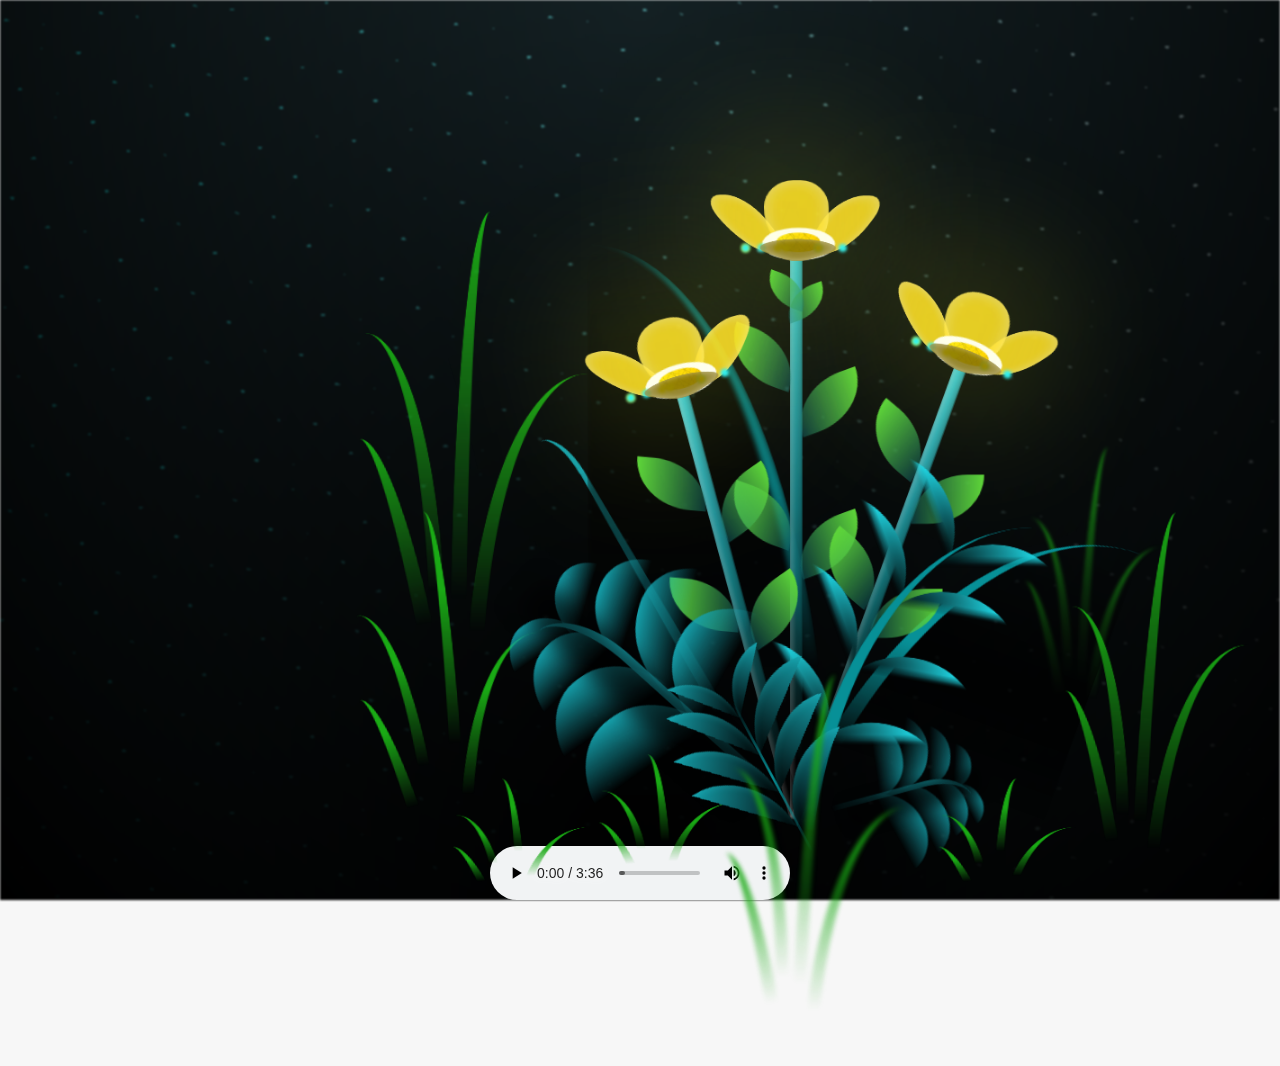
==== flower.html @ 77121f56 "Add files via upload" ====
<!DOCTYPE html>
<html lang="es">
  <head>
    <meta charset="UTF-8" />
    <meta http-equiv="X-UA-Compatible" content="IE=edge" />
    <meta name="viewport" content="width=device-width, initial-scale=1.0" />
    <link rel="stylesheet" href="css/main.css" />
    <link rel="icon" href="img/flowers.png" type="image/x-icon" />
    <title>Flores amarillas</title>
  </head>
  <body class="container">
    <audio controls autoplay>
    <source src="sound/ChristianBasso&HaienQiu-Flowers.mp3" type="audio/mpeg">
    </audio>
    <div id="lyrics">
     
    </div>
    <h1 class="titulo">Estas flores amarillas son un reflejo de la alegría que traes a mi vida. <br> <br>
      Gracias por iluminar mis días con tu presencia mi luanita.</h1>
  
    <div class="night"></div>
    <div class="flowers">
      <div class="flower flower--1">
        <div class="flower__leafs flower__leafs--1">
          <div class="flower__leaf flower__leaf--1"></div>
          <div class="flower__leaf flower__leaf--2"></div>
          <div class="flower__leaf flower__leaf--3"></div>
          <div class="flower__leaf flower__leaf--4"></div>
          <div class="flower__white-circle"></div>

          <div class="flower__light flower__light--1"></div>
          <div class="flower__light flower__light--2"></div>
          <div class="flower__light flower__light--3"></div>
          <div class="flower__light flower__light--4"></div>
          <div class="flower__light flower__light--5"></div>
          <div class="flower__light flower__light--6"></div>
          <div class="flower__light flower__light--7"></div>
          <div class="flower__light flower__light--8"></div>
        </div>
        <div class="flower__line">
          <div class="flower__line__leaf flower__line__leaf--1"></div>
          <div class="flower__line__leaf flower__line__leaf--2"></div>
          <div class="flower__line__leaf flower__line__leaf--3"></div>
          <div class="flower__line__leaf flower__line__leaf--4"></div>
          <div class="flower__line__leaf flower__line__leaf--5"></div>
          <div class="flower__line__leaf flower__line__leaf--6"></div>
        </div>
      </div>

      <div class="flower flower--2">
        <div class="flower__leafs flower__leafs--2">
          <div class="flower__leaf flower__leaf--1"></div>
          <div class="flower__leaf flower__leaf--2"></div>
          <div class="flower__leaf flower__leaf--3"></div>
          <div class="flower__leaf flower__leaf--4"></div>
          <div class="flower__white-circle"></div>

          <div class="flower__light flower__light--1"></div>
          <div class="flower__light flower__light--2"></div>
          <div class="flower__light flower__light--3"></div>
          <div class="flower__light flower__light--4"></div>
          <div class="flower__light flower__light--5"></div>
          <div class="flower__light flower__light--6"></div>
          <div class="flower__light flower__light--7"></div>
          <div class="flower__light flower__light--8"></div>
        </div>
        <div class="flower__line">
          <div class="flower__line__leaf flower__line__leaf--1"></div>
          <div class="flower__line__leaf flower__line__leaf--2"></div>
          <div class="flower__line__leaf flower__line__leaf--3"></div>
          <div class="flower__line__leaf flower__line__leaf--4"></div>
        </div>
      </div>

      <div class="flower flower--3">
        <div class="flower__leafs flower__leafs--3">
          <div class="flower__leaf flower__leaf--1"></div>
          <div class="flower__leaf flower__leaf--2"></div>
          <div class="flower__leaf flower__leaf--3"></div>
          <div class="flower__leaf flower__leaf--4"></div>
          <div class="flower__white-circle"></div>

          <div class="flower__light flower__light--1"></div>
          <div class="flower__light flower__light--2"></div>
          <div class="flower__light flower__light--3"></div>
          <div class="flower__light flower__light--4"></div>
          <div class="flower__light flower__light--5"></div>
          <div class="flower__light flower__light--6"></div>
          <div class="flower__light flower__light--7"></div>
          <div class="flower__light flower__light--8"></div>
        </div>
        <div class="flower__line">
          <div class="flower__line__leaf flower__line__leaf--1"></div>
          <div class="flower__line__leaf flower__line__leaf--2"></div>
          <div class="flower__line__leaf flower__line__leaf--3"></div>
          <div class="flower__line__leaf flower__line__leaf--4"></div>
        </div>
      </div>

      <div class="grow-ans" style="--d: 1.2s">
        <div class="flower__g-long">
          <div class="flower__g-long__top"></div>
          <div class="flower__g-long__bottom"></div>
        </div>
      </div>

      <div class="growing-grass">
        <div class="flower__grass flower__grass--1">
          <div class="flower__grass--top"></div>
          <div class="flower__grass--bottom"></div>
          <div class="flower__grass__leaf flower__grass__leaf--1"></div>
          <div class="flower__grass__leaf flower__grass__leaf--2"></div>
          <div class="flower__grass__leaf flower__grass__leaf--3"></div>
          <div class="flower__grass__leaf flower__grass__leaf--4"></div>
          <div class="flower__grass__leaf flower__grass__leaf--5"></div>
          <div class="flower__grass__leaf flower__grass__leaf--6"></div>
          <div class="flower__grass__leaf flower__grass__leaf--7"></div>
          <div class="flower__grass__leaf flower__grass__leaf--8"></div>
          <div class="flower__grass__overlay"></div>
        </div>
      </div>

      <div class="growing-grass">
        <div class="flower__grass flower__grass--2">
          <div class="flower__grass--top"></div>
          <div class="flower__grass--bottom"></div>
          <div class="flower__grass__leaf flower__grass__leaf--1"></div>
          <div class="flower__grass__leaf flower__grass__leaf--2"></div>
          <div class="flower__grass__leaf flower__grass__leaf--3"></div>
          <div class="flower__grass__leaf flower__grass__leaf--4"></div>
          <div class="flower__grass__leaf flower__grass__leaf--5"></div>
          <div class="flower__grass__leaf flower__grass__leaf--6"></div>
          <div class="flower__grass__leaf flower__grass__leaf--7"></div>
          <div class="flower__grass__leaf flower__grass__leaf--8"></div>
          <div class="flower__grass__overlay"></div>
        </div>
      </div>

      <div class="grow-ans" style="--d: 2.4s">
        <div class="flower__g-right flower__g-right--1">
          <div class="leaf"></div>
        </div>
      </div>

      <div class="grow-ans" style="--d: 2.8s">
        <div class="flower__g-right flower__g-right--2">
          <div class="leaf"></div>
        </div>
      </div>

      <div class="grow-ans" style="--d: 2.8s">
        <div class="flower__g-front">
          <div
            class="flower__g-front__leaf-wrapper flower__g-front__leaf-wrapper--1"
          >
            <div class="flower__g-front__leaf"></div>
          </div>
          <div
            class="flower__g-front__leaf-wrapper flower__g-front__leaf-wrapper--2"
          >
            <div class="flower__g-front__leaf"></div>
          </div>
          <div
            class="flower__g-front__leaf-wrapper flower__g-front__leaf-wrapper--3"
          >
            <div class="flower__g-front__leaf"></div>
          </div>
          <div
            class="flower__g-front__leaf-wrapper flower__g-front__leaf-wrapper--4"
          >
            <div class="flower__g-front__leaf"></div>
          </div>
          <div
            class="flower__g-front__leaf-wrapper flower__g-front__leaf-wrapper--5"
          >
            <div class="flower__g-front__leaf"></div>
          </div>
          <div
            class="flower__g-front__leaf-wrapper flower__g-front__leaf-wrapper--6"
          >
            <div class="flower__g-front__leaf"></div>
          </div>
          <div
            class="flower__g-front__leaf-wrapper flower__g-front__leaf-wrapper--7"
          >
            <div class="flower__g-front__leaf"></div>
          </div>
          <div
            class="flower__g-front__leaf-wrapper flower__g-front__leaf-wrapper--8"
          >
            <div class="flower__g-front__leaf"></div>
          </div>
          <div class="flower__g-front__line"></div>
        </div>
      </div>

      <div class="grow-ans" style="--d: 3.2s">
        <div class="flower__g-fr">
          <div class="leaf"></div>
          <div class="flower__g-fr__leaf flower__g-fr__leaf--1"></div>
          <div class="flower__g-fr__leaf flower__g-fr__leaf--2"></div>
          <div class="flower__g-fr__leaf flower__g-fr__leaf--3"></div>
          <div class="flower__g-fr__leaf flower__g-fr__leaf--4"></div>
          <div class="flower__g-fr__leaf flower__g-fr__leaf--5"></div>
          <div class="flower__g-fr__leaf flower__g-fr__leaf--6"></div>
          <div class="flower__g-fr__leaf flower__g-fr__leaf--7"></div>
          <div class="flower__g-fr__leaf flower__g-fr__leaf--8"></div>
        </div>
      </div>

      <div class="long-g long-g--0">
        <div class="grow-ans" style="--d: 3s">
          <div class="leaf leaf--0"></div>
        </div>
        <div class="grow-ans" style="--d: 2.2s">
          <div class="leaf leaf--1"></div>
        </div>
        <div class="grow-ans" style="--d: 3.4s">
          <div class="leaf leaf--2"></div>
        </div>
        <div class="grow-ans" style="--d: 3.6s">
          <div class="leaf leaf--3"></div>
        </div>
      </div>

      <div class="long-g long-g--1">
        <div class="grow-ans" style="--d: 3.6s">
          <div class="leaf leaf--0"></div>
        </div>
        <div class="grow-ans" style="--d: 3.8s">
          <div class="leaf leaf--1"></div>
        </div>
        <div class="grow-ans" style="--d: 4s">
          <div class="leaf leaf--2"></div>
        </div>
        <div class="grow-ans" style="--d: 4.2s">
          <div class="leaf leaf--3"></div>
        </div>
      </div>

      <div class="long-g long-g--2">
        <div class="grow-ans" style="--d: 4s">
          <div class="leaf leaf--0"></div>
        </div>
        <div class="grow-ans" style="--d: 4.2s">
          <div class="leaf leaf--1"></div>
        </div>
        <div class="grow-ans" style="--d: 4.4s">
          <div class="leaf leaf--2"></div>
        </div>
        <div class="grow-ans" style="--d: 4.6s">
          <div class="leaf leaf--3"></div>
        </div>
      </div>

      <div class="long-g long-g--3">
        <div class="grow-ans" style="--d: 4s">
          <div class="leaf leaf--0"></div>
        </div>
        <div class="grow-ans" style="--d: 4.2s">
          <div class="leaf leaf--1"></div>
        </div>
        <div class="grow-ans" style="--d: 3s">
          <div class="leaf leaf--2"></div>
        </div>
        <div class="grow-ans" style="--d: 3.6s">
          <div class="leaf leaf--3"></div>
        </div>
      </div>

      <div class="long-g long-g--4">
        <div class="grow-ans" style="--d: 4s">
          <div class="leaf leaf--0"></div>
        </div>
        <div class="grow-ans" style="--d: 4.2s">
          <div class="leaf leaf--1"></div>
        </div>
        <div class="grow-ans" style="--d: 3s">
          <div class="leaf leaf--2"></div>
        </div>
        <div class="grow-ans" style="--d: 3.6s">
          <div class="leaf leaf--3"></div>
        </div>
      </div>

      <div class="long-g long-g--5">
        <div class="grow-ans" style="--d: 4s">
          <div class="leaf leaf--0"></div>
        </div>
        <div class="grow-ans" style="--d: 4.2s">
          <div class="leaf leaf--1"></div>
        </div>
        <div class="grow-ans" style="--d: 3s">
          <div class="leaf leaf--2"></div>
        </div>
        <div class="grow-ans" style="--d: 3.6s">
          <div class="leaf leaf--3"></div>
        </div>
      </div>

      <div class="long-g long-g--6">
        <div class="grow-ans" style="--d: 4.2s">
          <div class="leaf leaf--0"></div>
        </div>
        <div class="grow-ans" style="--d: 4.4s">
          <div class="leaf leaf--1"></div>
        </div>
        <div class="grow-ans" style="--d: 4.6s">
          <div class="leaf leaf--2"></div>
        </div>
        <div class="grow-ans" style="--d: 4.8s">
          <div class="leaf leaf--3"></div>
        </div>
      </div>

      <div class="long-g long-g--7">
        <div class="grow-ans" style="--d: 3s">
          <div class="leaf leaf--0"></div>
        </div>
        <div class="grow-ans" style="--d: 3.2s">
          <div class="leaf leaf--1"></div>
        </div>
        <div class="grow-ans" style="--d: 3.5s">
          <div class="leaf leaf--2"></div>
        </div>
        <div class="grow-ans" style="--d: 3.6s">
          <div class="leaf leaf--3"></div>
        </div>
      </div>
    </div>
    <script src="anim.js"></script>
    <script src="main.js"></script>
  </body>
</html>
---- css/main.css ----
*,
*::after,
*::before {
  padding: 0;
  margin: 0;
  box-sizing: border-box;
}

:root {
  --dark-color: #000;
}

body {
  display: flex;
  align-items: flex-end;
  justify-content: center;
  min-height: 100vh;
  background-color: var(--dark-color);
  overflow: hidden;
  perspective: 1000px;
}

#lyrics {
  font-size: 28px;
  font-family: "Franklin Gothic Medium", "Arial Narrow", Arial, sans-serif;
  color: white;
  position: absolute;
  margin-bottom: 20%;
  z-index: 1;
  font-weight: bold;
  letter-spacing: 4px;
}
@media only screen and (max-width: 600px) {
  /* Estilos específicos para dispositivos con un ancho máximo de 600px */
  #lyrics {
      font-size: 14px; /* Reduce el tamaño del texto para dispositivos más pequeños */
      margin-bottom: 530px;
      letter-spacing: 3px;
  }

}
.titulo {
  margin-bottom: 180px;
  font-family: "Arial Narrow", Arial, sans-serif;
  color: yellow;
  position: absolute;
  font-weight: bold;
  letter-spacing: 10px;
  opacity: 0;
  animation: fadeIn 3s ease-in-out forwards;
  text-align: center;
}
@keyframes fadeIn {
  from {
    opacity: 0;
  }
  to {
    opacity: 1;
  }
}

.night {
  z-index: -1;
  position: absolute;
  left: 50%;
  top: 0;
  transform: translateX(-50%);
  width: 100%;
  height: 100%;
  filter: blur(0.1vmin);
  background-image: radial-gradient(
      ellipse at top,
      transparent 0%,
      var(--dark-color)
    ),
    radial-gradient(
      ellipse at bottom,
      var(--dark-color),
      rgba(145, 233, 255, 0.2)
    ),
    repeating-linear-gradient(
      220deg,
      rgb(0, 0, 0) 0px,
      rgb(0, 0, 0) 19px,
      transparent 19px,
      transparent 22px
    ),
    repeating-linear-gradient(
      189deg,
      rgb(0, 0, 0) 0px,
      rgb(0, 0, 0) 19px,
      transparent 19px,
      transparent 22px
    ),
    repeating-linear-gradient(
      148deg,
      rgb(0, 0, 0) 0px,
      rgb(0, 0, 0) 19px,
      transparent 19px,
      transparent 22px
    ),
    linear-gradient(90deg, rgb(0, 255, 250), rgb(240, 240, 240));
}

.flowers {
  position: relative;
  transform: scale(0.9);
  /*margin-bottom: 100px;
  */
}

@media only screen and (max-width: 600px) {
  /* Estilos específicos para dispositivos con un ancho máximo de 600px */
.flowers {
      font-size: 14px;
      margin-bottom: 35%;
      letter-spacing: 3px;
      transform: scale(1.0);
}

}

.flower {
  position: absolute;
  bottom: 10vmin;
  transform-origin: bottom center;
  z-index: 10;
  --fl-speed: 0.8s;
}
.flower--1 {
  -webkit-animation: moving-flower-1 4s linear infinite;
  animation: moving-flower-1 4s linear infinite;
}
.flower--1 .flower__line {
  height: 70vmin;
  -webkit-animation-delay: 0.3s;
  animation-delay: 0.3s;
}
.flower--1 .flower__line__leaf--1 {
  -webkit-animation: blooming-leaf-right var(--fl-speed) 1.6s backwards;
  animation: blooming-leaf-right var(--fl-speed) 1.6s backwards;
}
.flower--1 .flower__line__leaf--2 {
  -webkit-animation: blooming-leaf-right var(--fl-speed) 1.4s backwards;
  animation: blooming-leaf-right var(--fl-speed) 1.4s backwards;
}
.flower--1 .flower__line__leaf--3 {
  -webkit-animation: blooming-leaf-left var(--fl-speed) 1.2s backwards;
  animation: blooming-leaf-left var(--fl-speed) 1.2s backwards;
}
.flower--1 .flower__line__leaf--4 {
  -webkit-animation: blooming-leaf-left var(--fl-speed) 1s backwards;
  animation: blooming-leaf-left var(--fl-speed) 1s backwards;
}
.flower--1 .flower__line__leaf--5 {
  -webkit-animation: blooming-leaf-right var(--fl-speed) 1.8s backwards;
  animation: blooming-leaf-right var(--fl-speed) 1.8s backwards;
}
.flower--1 .flower__line__leaf--6 {
  -webkit-animation: blooming-leaf-left var(--fl-speed) 2s backwards;
  animation: blooming-leaf-left var(--fl-speed) 2s backwards;
}
.flower--2 {
  left: 50%;
  transform: rotate(20deg);
  -webkit-animation: moving-flower-2 4s linear infinite;
  animation: moving-flower-2 4s linear infinite;
}
.flower--2 .flower__line {
  height: 60vmin;
  -webkit-animation-delay: 0.6s;
  animation-delay: 0.6s;
}
.flower--2 .flower__line__leaf--1 {
  -webkit-animation: blooming-leaf-right var(--fl-speed) 1.9s backwards;
  animation: blooming-leaf-right var(--fl-speed) 1.9s backwards;
}
.flower--2 .flower__line__leaf--2 {
  -webkit-animation: blooming-leaf-right var(--fl-speed) 1.7s backwards;
  animation: blooming-leaf-right var(--fl-speed) 1.7s backwards;
}
.flower--2 .flower__line__leaf--3 {
  -webkit-animation: blooming-leaf-left var(--fl-speed) 1.5s backwards;
  animation: blooming-leaf-left var(--fl-speed) 1.5s backwards;
}
.flower--2 .flower__line__leaf--4 {
  -webkit-animation: blooming-leaf-left var(--fl-speed) 1.3s backwards;
  animation: blooming-leaf-left var(--fl-speed) 1.3s backwards;
}
.flower--3 {
  left: 50%;
  transform: rotate(-15deg);
  -webkit-animation: moving-flower-3 4s linear infinite;
  animation: moving-flower-3 4s linear infinite;
}
.flower--3 .flower__line {
  -webkit-animation-delay: 0.9s;
  animation-delay: 0.9s;
}
.flower--3 .flower__line__leaf--1 {
  -webkit-animation: blooming-leaf-right var(--fl-speed) 2.5s backwards;
  animation: blooming-leaf-right var(--fl-speed) 2.5s backwards;
}
.flower--3 .flower__line__leaf--2 {
  -webkit-animation: blooming-leaf-right var(--fl-speed) 2.3s backwards;
  animation: blooming-leaf-right var(--fl-speed) 2.3s backwards;
}
.flower--3 .flower__line__leaf--3 {
  -webkit-animation: blooming-leaf-left var(--fl-speed) 2.1s backwards;
  animation: blooming-leaf-left var(--fl-speed) 2.1s backwards;
}
.flower--3 .flower__line__leaf--4 {
  -webkit-animation: blooming-leaf-left var(--fl-speed) 1.9s backwards;
  animation: blooming-leaf-left var(--fl-speed) 1.9s backwards;
}
.flower__leafs {
  position: relative;
  -webkit-animation: blooming-flower 2s backwards;
  animation: blooming-flower 2s backwards;
}
.flower__leafs--1 {
  -webkit-animation-delay: 1.1s;
  animation-delay: 1.1s;
}
.flower__leafs--2 {
  -webkit-animation-delay: 1.4s;
  animation-delay: 1.4s;
}
.flower__leafs--3 {
  -webkit-animation-delay: 1.7s;
  animation-delay: 1.7s;
}
.flower__leafs::after {
  content: "";
  position: absolute;
  left: 0;
  top: 0;
  transform: translate(-50%, -100%);
  width: 8vmin;
  height: 8vmin;
  background-color: #f9fd25;
  /* background-color: #fd2525; */
  filter: blur(10vmin);
}
.flower__leaf {
  position: absolute;
  bottom: 0;
  left: 50%;
  width: 8vmin;
  height: 11vmin;
  border-radius: 51% 49% 47% 53%/44% 45% 55% 69%;
  background-color: #253bfd;
  background-color: #fddd25;
  transform-origin: bottom center;
  opacity: 0.9;
  box-shadow: inset 0 0 2vmin rgba(255, 255, 255, 0.5);
}
.flower__leaf--1 {
  transform: translate(-10%, 1%) rotateY(40deg) rotateX(-50deg);
}
.flower__leaf--2 {
  transform: translate(-50%, -4%) rotateX(40deg);
}
.flower__leaf--3 {
  transform: translate(-90%, 0%) rotateY(45deg) rotateX(50deg);
}
.flower__leaf--4 {
  width: 8vmin;
  height: 8vmin;
  transform-origin: bottom left;
  border-radius: 4vmin 10vmin 4vmin 4vmin;
  transform: translate(0%, 18%) rotateX(70deg) rotate(-43deg);
  background-color: #7c6901;
  z-index: 1;
  opacity: 0.8;
}
.flower__white-circle {
  position: absolute;
  left: -3.5vmin;
  top: -3vmin;
  width: 9vmin;
  height: 4vmin;
  border-radius: 50%;
  background-color: #fff;
}
.flower__white-circle::after {
  content: "";
  position: absolute;
  left: 50%;
  top: 45%;
  transform: translate(-50%, -50%);
  width: 60%;
  height: 60%;
  border-radius: inherit;
  background-image: repeating-linear-gradient(
      135deg,
      rgba(0, 0, 0, 0.03) 0px,
      rgba(0, 0, 0, 0.03) 1px,
      transparent 1px,
      transparent 12px
    ),
    repeating-linear-gradient(
      45deg,
      rgba(0, 0, 0, 0.03) 0px,
      rgba(0, 0, 0, 0.03) 1px,
      transparent 1px,
      transparent 12px
    ),
    repeating-linear-gradient(
      67.5deg,
      rgba(0, 0, 0, 0.03) 0px,
      rgba(0, 0, 0, 0.03) 1px,
      transparent 1px,
      transparent 12px
    ),
    repeating-linear-gradient(
      135deg,
      rgba(0, 0, 0, 0.03) 0px,
      rgba(0, 0, 0, 0.03) 1px,
      transparent 1px,
      transparent 12px
    ),
    repeating-linear-gradient(
      45deg,
      rgba(0, 0, 0, 0.03) 0px,
      rgba(0, 0, 0, 0.03) 1px,
      transparent 1px,
      transparent 12px
    ),
    repeating-linear-gradient(
      112.5deg,
      rgba(0, 0, 0, 0.03) 0px,
      rgba(0, 0, 0, 0.03) 1px,
      transparent 1px,
      transparent 12px
    ),
    repeating-linear-gradient(
      112.5deg,
      rgba(0, 0, 0, 0.03) 0px,
      rgba(0, 0, 0, 0.03) 1px,
      transparent 1px,
      transparent 12px
    ),
    repeating-linear-gradient(
      45deg,
      rgba(0, 0, 0, 0.03) 0px,
      rgba(0, 0, 0, 0.03) 1px,
      transparent 1px,
      transparent 12px
    ),
    repeating-linear-gradient(
      22.5deg,
      rgba(0, 0, 0, 0.03) 0px,
      rgba(0, 0, 0, 0.03) 1px,
      transparent 1px,
      transparent 12px
    ),
    repeating-linear-gradient(
      45deg,
      rgba(0, 0, 0, 0.03) 0px,
      rgba(0, 0, 0, 0.03) 1px,
      transparent 1px,
      transparent 12px
    ),
    repeating-linear-gradient(
      22.5deg,
      rgba(0, 0, 0, 0.03) 0px,
      rgba(0, 0, 0, 0.03) 1px,
      transparent 1px,
      transparent 12px
    ),
    repeating-linear-gradient(
      135deg,
      rgba(0, 0, 0, 0.03) 0px,
      rgba(0, 0, 0, 0.03) 1px,
      transparent 1px,
      transparent 12px
    ),
    repeating-linear-gradient(
      157.5deg,
      rgba(0, 0, 0, 0.03) 0px,
      rgba(0, 0, 0, 0.03) 1px,
      transparent 1px,
      transparent 12px
    ),
    repeating-linear-gradient(
      67.5deg,
      rgba(0, 0, 0, 0.03) 0px,
      rgba(0, 0, 0, 0.03) 1px,
      transparent 1px,
      transparent 12px
    ),
    repeating-linear-gradient(
      67.5deg,
      rgba(0, 0, 0, 0.03) 0px,
      rgba(0, 0, 0, 0.03) 1px,
      transparent 1px,
      transparent 12px
    ),
    linear-gradient(90deg, rgb(255, 235, 18), rgb(255, 206, 0));
}
.flower__line {
  height: 55vmin;
  width: 1.5vmin;
  background-image: linear-gradient(
      to left,
      rgba(0, 0, 0, 0.2),
      transparent,
      rgba(255, 255, 255, 0.2)
    ),
    linear-gradient(to top, transparent 10%, #14757a, #39c6d6);
  box-shadow: inset 0 0 2px rgba(0, 0, 0, 0.5);
  -webkit-animation: grow-flower-tree 4s backwards;
  animation: grow-flower-tree 4s backwards;
}
.flower__line__leaf {
  --w: 7vmin;
  --h: calc(var(--w) + 2vmin);
  position: absolute;
  top: 20%;
  left: 90%;
  width: var(--w);
  height: var(--h);
  border-top-right-radius: var(--h);
  border-bottom-left-radius: var(--h);
  background-image: linear-gradient(to top, rgba(20, 117, 122, 0.4), #5ed639);
}
.flower__line__leaf--1 {
  transform: rotate(70deg) rotateY(30deg);
}
.flower__line__leaf--2 {
  top: 45%;
  transform: rotate(70deg) rotateY(30deg);
}
.flower__line__leaf--3,
.flower__line__leaf--4,
.flower__line__leaf--6 {
  border-top-right-radius: 0;
  border-bottom-left-radius: 0;
  border-top-left-radius: var(--h);
  border-bottom-right-radius: var(--h);
  left: -460%;
  top: 12%;
  transform: rotate(-70deg) rotateY(30deg);
}
.flower__line__leaf--4 {
  top: 40%;
}
.flower__line__leaf--5 {
  top: 0;
  transform-origin: left;
  transform: rotate(70deg) rotateY(30deg) scale(0.6);
}
.flower__line__leaf--6 {
  top: -2%;
  left: -450%;
  transform-origin: right;
  transform: rotate(-70deg) rotateY(30deg) scale(0.6);
}
.flower__light {
  position: absolute;
  bottom: 0vmin;
  width: 1vmin;
  height: 1vmin;
  background-color: rgb(255, 251, 0);
  border-radius: 50%;
  filter: blur(0.2vmin);
  -webkit-animation: light-ans 4s linear infinite backwards;
  animation: light-ans 4s linear infinite backwards;
}
.flower__light:nth-child(odd) {
  background-color: #23f0ff;
}
.flower__light--1 {
  left: -2vmin;
  -webkit-animation-delay: 1s;
  animation-delay: 1s;
}
.flower__light--2 {
  left: 3vmin;
  -webkit-animation-delay: 0.5s;
  animation-delay: 0.5s;
}
.flower__light--3 {
  left: -6vmin;
  -webkit-animation-delay: 0.3s;
  animation-delay: 0.3s;
}
.flower__light--4 {
  left: 6vmin;
  -webkit-animation-delay: 0.9s;
  animation-delay: 0.9s;
}
.flower__light--5 {
  left: -1vmin;
  -webkit-animation-delay: 1.5s;
  animation-delay: 1.5s;
}
.flower__light--6 {
  left: -4vmin;
  -webkit-animation-delay: 3s;
  animation-delay: 3s;
}
.flower__light--7 {
  left: 3vmin;
  -webkit-animation-delay: 2s;
  animation-delay: 2s;
}
.flower__light--8 {
  left: -6vmin;
  -webkit-animation-delay: 3.5s;
  animation-delay: 3.5s;
}
.flower__grass {
  --c: #159faa;
  --line-w: 1.5vmin;
  position: absolute;
  bottom: 12vmin;
  left: -7vmin;
  display: flex;
  flex-direction: column;
  align-items: flex-end;
  z-index: 20;
  transform-origin: bottom center;
  transform: rotate(-48deg) rotateY(40deg);
}
.flower__grass--1 {
  -webkit-animation: moving-grass 2s linear infinite;
  animation: moving-grass 2s linear infinite;
}
.flower__grass--2 {
  left: 2vmin;
  bottom: 10vmin;
  transform: scale(0.5) rotate(75deg) rotateX(10deg) rotateY(-200deg);
  opacity: 0.8;
  z-index: 0;
  -webkit-animation: moving-grass--2 1.5s linear infinite;
  animation: moving-grass--2 1.5s linear infinite;
}
.flower__grass--top {
  width: 7vmin;
  height: 10vmin;
  border-top-right-radius: 100%;
  border-right: var(--line-w) solid var(--c);
  transform-origin: bottom center;
  transform: rotate(-2deg);
}
.flower__grass--bottom {
  margin-top: -2px;
  width: var(--line-w);
  height: 25vmin;
  background-image: linear-gradient(to top, transparent, var(--c));
}
.flower__grass__leaf {
  --size: 10vmin;
  position: absolute;
  width: calc(var(--size) * 2.1);
  height: var(--size);
  border-top-left-radius: var(--size);
  border-top-right-radius: var(--size);
  background-image: linear-gradient(
    to top,
    transparent,
    transparent 30%,
    var(--c)
  );
  z-index: 100;
}
.flower__grass__leaf--1 {
  top: -6%;
  left: 30%;
  --size: 6vmin;
  transform: rotate(-20deg);
  -webkit-animation: growing-grass-ans--1 2s 2.6s backwards;
  animation: growing-grass-ans--1 2s 2.6s backwards;
}
@-webkit-keyframes growing-grass-ans--1 {
  0% {
    transform-origin: bottom left;
    transform: rotate(-20deg) scale(0);
  }
}
@keyframes growing-grass-ans--1 {
  0% {
    transform-origin: bottom left;
    transform: rotate(-20deg) scale(0);
  }
}
.flower__grass__leaf--2 {
  top: -5%;
  left: -110%;
  --size: 6vmin;
  transform: rotate(10deg);
  -webkit-animation: growing-grass-ans--2 2s 2.4s linear backwards;
  animation: growing-grass-ans--2 2s 2.4s linear backwards;
}
@-webkit-keyframes growing-grass-ans--2 {
  0% {
    transform-origin: bottom right;
    transform: rotate(10deg) scale(0);
  }
}
@keyframes growing-grass-ans--2 {
  0% {
    transform-origin: bottom right;
    transform: rotate(10deg) scale(0);
  }
}
.flower__grass__leaf--3 {
  top: 5%;
  left: 60%;
  --size: 8vmin;
  transform: rotate(-18deg) rotateX(-20deg);
  -webkit-animation: growing-grass-ans--3 2s 2.2s linear backwards;
  animation: growing-grass-ans--3 2s 2.2s linear backwards;
}
@-webkit-keyframes growing-grass-ans--3 {
  0% {
    transform-origin: bottom left;
    transform: rotate(-18deg) rotateX(-20deg) scale(0);
  }
}
@keyframes growing-grass-ans--3 {
  0% {
    transform-origin: bottom left;
    transform: rotate(-18deg) rotateX(-20deg) scale(0);
  }
}
.flower__grass__leaf--4 {
  top: 6%;
  left: -135%;
  --size: 8vmin;
  transform: rotate(2deg);
  -webkit-animation: growing-grass-ans--4 2s 2s linear backwards;
  animation: growing-grass-ans--4 2s 2s linear backwards;
}
@-webkit-keyframes growing-grass-ans--4 {
  0% {
    transform-origin: bottom right;
    transform: rotate(2deg) scale(0);
  }
}
@keyframes growing-grass-ans--4 {
  0% {
    transform-origin: bottom right;
    transform: rotate(2deg) scale(0);
  }
}
.flower__grass__leaf--5 {
  top: 20%;
  left: 60%;
  --size: 10vmin;
  transform: rotate(-24deg) rotateX(-20deg);
  -webkit-animation: growing-grass-ans--5 2s 1.8s linear backwards;
  animation: growing-grass-ans--5 2s 1.8s linear backwards;
}
@-webkit-keyframes growing-grass-ans--5 {
  0% {
    transform-origin: bottom left;
    transform: rotate(-24deg) rotateX(-20deg) scale(0);
  }
}
@keyframes growing-grass-ans--5 {
  0% {
    transform-origin: bottom left;
    transform: rotate(-24deg) rotateX(-20deg) scale(0);
  }
}
.flower__grass__leaf--6 {
  top: 22%;
  left: -180%;
  --size: 10vmin;
  transform: rotate(10deg);
  -webkit-animation: growing-grass-ans--6 2s 1.6s linear backwards;
  animation: growing-grass-ans--6 2s 1.6s linear backwards;
}
@-webkit-keyframes growing-grass-ans--6 {
  0% {
    transform-origin: bottom right;
    transform: rotate(10deg) scale(0);
  }
}
@keyframes growing-grass-ans--6 {
  0% {
    transform-origin: bottom right;
    transform: rotate(10deg) scale(0);
  }
}
.flower__grass__leaf--7 {
  top: 39%;
  left: 70%;
  --size: 10vmin;
  transform: rotate(-10deg);
  -webkit-animation: growing-grass-ans--7 2s 1.4s linear backwards;
  animation: growing-grass-ans--7 2s 1.4s linear backwards;
}
@-webkit-keyframes growing-grass-ans--7 {
  0% {
    transform-origin: bottom left;
    transform: rotate(-10deg) scale(0);
  }
}
@keyframes growing-grass-ans--7 {
  0% {
    transform-origin: bottom left;
    transform: rotate(-10deg) scale(0);
  }
}
.flower__grass__leaf--8 {
  top: 40%;
  left: -215%;
  --size: 11vmin;
  transform: rotate(10deg);
  -webkit-animation: growing-grass-ans--8 2s 1.2s linear backwards;
  animation: growing-grass-ans--8 2s 1.2s linear backwards;
}
@-webkit-keyframes growing-grass-ans--8 {
  0% {
    transform-origin: bottom right;
    transform: rotate(10deg) scale(0);
  }
}
@keyframes growing-grass-ans--8 {
  0% {
    transform-origin: bottom right;
    transform: rotate(10deg) scale(0);
  }
}
.flower__grass__overlay {
  position: absolute;
  top: -10%;
  right: 0%;
  width: 100%;
  height: 100%;
  background-color: rgba(0, 0, 0, 0.6);
  filter: blur(1.5vmin);
  z-index: 100;
}
.flower__g-long {
  --w: 2vmin;
  --h: 6vmin;
  --c: #159faa;
  position: absolute;
  bottom: 10vmin;
  left: -3vmin;
  transform-origin: bottom center;
  transform: rotate(-30deg) rotateY(-20deg);
  display: flex;
  flex-direction: column;
  align-items: flex-end;
  -webkit-animation: flower-g-long-ans 3s linear infinite;
  animation: flower-g-long-ans 3s linear infinite;
}
@-webkit-keyframes flower-g-long-ans {
  0%,
  100% {
    transform: rotate(-30deg) rotateY(-20deg);
  }
  50% {
    transform: rotate(-32deg) rotateY(-20deg);
  }
}
@keyframes flower-g-long-ans {
  0%,
  100% {
    transform: rotate(-30deg) rotateY(-20deg);
  }
  50% {
    transform: rotate(-32deg) rotateY(-20deg);
  }
}
.flower__g-long__top {
  top: calc(var(--h) * -1);
  width: calc(var(--w) + 1vmin);
  height: var(--h);
  border-top-right-radius: 100%;
  border-right: 0.7vmin solid var(--c);
  transform: translate(-0.7vmin, 1vmin);
}
.flower__g-long__bottom {
  width: var(--w);
  height: 50vmin;
  transform-origin: bottom center;
  background-image: linear-gradient(to top, transparent 30%, var(--c));
  box-shadow: inset 0 0 2px rgba(0, 0, 0, 0.5);
  -webkit-clip-path: polygon(35% 0, 65% 1%, 100% 100%, 0% 100%);
  clip-path: polygon(35% 0, 65% 1%, 100% 100%, 0% 100%);
}
.flower__g-right {
  position: absolute;
  bottom: 6vmin;
  left: -2vmin;
  transform-origin: bottom left;
  transform: rotate(20deg);
}
.flower__g-right .leaf {
  width: 30vmin;
  height: 50vmin;
  border-top-left-radius: 100%;
  border-left: 2vmin solid #079097;
  background-image: linear-gradient(
    to bottom,
    transparent,
    var(--dark-color) 60%
  );
  -webkit-mask-image: linear-gradient(to top, transparent 30%, #079097 60%);
}
.flower__g-right--1 {
  -webkit-animation: flower-g-right-ans 2.5s linear infinite;
  animation: flower-g-right-ans 2.5s linear infinite;
}
.flower__g-right--2 {
  left: 5vmin;
  transform: rotateY(-180deg);
  -webkit-animation: flower-g-right-ans--2 3s linear infinite;
  animation: flower-g-right-ans--2 3s linear infinite;
}
.flower__g-right--2 .leaf {
  height: 75vmin;
  filter: blur(0.3vmin);
  opacity: 0.8;
}
@-webkit-keyframes flower-g-right-ans {
  0%,
  100% {
    transform: rotate(20deg);
  }
  50% {
    transform: rotate(24deg) rotateX(-20deg);
  }
}
@keyframes flower-g-right-ans {
  0%,
  100% {
    transform: rotate(20deg);
  }
  50% {
    transform: rotate(24deg) rotateX(-20deg);
  }
}
@-webkit-keyframes flower-g-right-ans--2 {
  0%,
  100% {
    transform: rotateY(-180deg) rotate(0deg) rotateX(-20deg);
  }
  50% {
    transform: rotateY(-180deg) rotate(6deg) rotateX(-20deg);
  }
}
@keyframes flower-g-right-ans--2 {
  0%,
  100% {
    transform: rotateY(-180deg) rotate(0deg) rotateX(-20deg);
  }
  50% {
    transform: rotateY(-180deg) rotate(6deg) rotateX(-20deg);
  }
}
.flower__g-front {
  position: absolute;
  bottom: 6vmin;
  left: 2.5vmin;
  z-index: 100;
  transform-origin: bottom center;
  transform: rotate(-28deg) rotateY(30deg) scale(1.04);
  -webkit-animation: flower__g-front-ans 2s linear infinite;
  animation: flower__g-front-ans 2s linear infinite;
}
@-webkit-keyframes flower__g-front-ans {
  0%,
  100% {
    transform: rotate(-28deg) rotateY(30deg) scale(1.04);
  }
  50% {
    transform: rotate(-35deg) rotateY(40deg) scale(1.04);
  }
}
@keyframes flower__g-front-ans {
  0%,
  100% {
    transform: rotate(-28deg) rotateY(30deg) scale(1.04);
  }
  50% {
    transform: rotate(-35deg) rotateY(40deg) scale(1.04);
  }
}
.flower__g-front__line {
  width: 0.3vmin;
  height: 20vmin;
  background-image: linear-gradient(
    to top,
    transparent,
    #079097,
    transparent 100%
  );
  position: relative;
}
.flower__g-front__leaf-wrapper {
  position: absolute;
  top: 0;
  left: 0;
  transform-origin: bottom left;
  transform: rotate(10deg);
}
.flower__g-front__leaf-wrapper:nth-child(even) {
  left: 0vmin;
  transform: rotateY(-180deg) rotate(5deg);
  -webkit-animation: flower__g-front__leaf-left-ans 1s ease-in backwards;
  animation: flower__g-front__leaf-left-ans 1s ease-in backwards;
}
.flower__g-front__leaf-wrapper:nth-child(odd) {
  -webkit-animation: flower__g-front__leaf-ans 1s ease-in backwards;
  animation: flower__g-front__leaf-ans 1s ease-in backwards;
}
.flower__g-front__leaf-wrapper--1 {
  top: -8vmin;
  transform: scale(0.7);
  -webkit-animation: flower__g-front__leaf-ans 1s 5.5s ease-in backwards !important;
  animation: flower__g-front__leaf-ans 1s 5.5s ease-in backwards !important;
}
.flower__g-front__leaf-wrapper--2 {
  top: -8vmin;
  transform: rotateY(-180deg) scale(0.7) !important;
  -webkit-animation: flower__g-front__leaf-left-ans-2 1s 4.6s ease-in backwards !important;
  animation: flower__g-front__leaf-left-ans-2 1s 4.6s ease-in backwards !important;
}
.flower__g-front__leaf-wrapper--3 {
  top: -3vmin;
  -webkit-animation: flower__g-front__leaf-ans 1s 4.6s ease-in backwards;
  animation: flower__g-front__leaf-ans 1s 4.6s ease-in backwards;
}
.flower__g-front__leaf-wrapper--4 {
  top: -3vmin;
  transform: rotateY(-180deg) scale(0.9) !important;
  -webkit-animation: flower__g-front__leaf-left-ans-2 1s 4.6s ease-in backwards !important;
  animation: flower__g-front__leaf-left-ans-2 1s 4.6s ease-in backwards !important;
}
@-webkit-keyframes flower__g-front__leaf-left-ans-2 {
  0% {
    transform: rotateY(-180deg) scale(0);
  }
}
@keyframes flower__g-front__leaf-left-ans-2 {
  0% {
    transform: rotateY(-180deg) scale(0);
  }
}
.flower__g-front__leaf-wrapper--5,
.flower__g-front__leaf-wrapper--6 {
  top: 2vmin;
}
.flower__g-front__leaf-wrapper--7,
.flower__g-front__leaf-wrapper--8 {
  top: 6.5vmin;
}
.flower__g-front__leaf-wrapper--2 {
  -webkit-animation-delay: 5.2s !important;
  animation-delay: 5.2s !important;
}
.flower__g-front__leaf-wrapper--3 {
  -webkit-animation-delay: 4.9s !important;
  animation-delay: 4.9s !important;
}
.flower__g-front__leaf-wrapper--5 {
  -webkit-animation-delay: 4.3s !important;
  animation-delay: 4.3s !important;
}
.flower__g-front__leaf-wrapper--6 {
  -webkit-animation-delay: 4.1s !important;
  animation-delay: 4.1s !important;
}
.flower__g-front__leaf-wrapper--7 {
  -webkit-animation-delay: 3.8s !important;
  animation-delay: 3.8s !important;
}
.flower__g-front__leaf-wrapper--8 {
  -webkit-animation-delay: 3.5s !important;
  animation-delay: 3.5s !important;
}
@-webkit-keyframes flower__g-front__leaf-ans {
  0% {
    transform: rotate(10deg) scale(0);
  }
}
@keyframes flower__g-front__leaf-ans {
  0% {
    transform: rotate(10deg) scale(0);
  }
}
@-webkit-keyframes flower__g-front__leaf-left-ans {
  0% {
    transform: rotateY(-180deg) rotate(5deg) scale(0);
  }
}
@keyframes flower__g-front__leaf-left-ans {
  0% {
    transform: rotateY(-180deg) rotate(5deg) scale(0);
  }
}
.flower__g-front__leaf {
  width: 10vmin;
  height: 10vmin;
  border-radius: 100% 0% 0% 100%/100% 100% 0% 0%;
  box-shadow: inset 0 2px 1vmin hsla(184deg, 97%, 58%, 0.2);
  background-image: linear-gradient(
      to bottom left,
      transparent,
      var(--dark-color)
    ),
    linear-gradient(to bottom right, #159faa 50%, transparent 50%, transparent);
  -webkit-mask-image: linear-gradient(
    to bottom right,
    #159faa 50%,
    transparent 50%,
    transparent
  );
  mask-image: linear-gradient(
    to bottom right,
    #159faa 50%,
    transparent 50%,
    transparent
  );
}
.flower__g-fr {
  position: absolute;
  bottom: -4vmin;
  left: vmin;
  transform-origin: bottom left;
  z-index: 10;
  -webkit-animation: flower__g-fr-ans 2s linear infinite;
  animation: flower__g-fr-ans 2s linear infinite;
}
@-webkit-keyframes flower__g-fr-ans {
  0%,
  100% {
    transform: rotate(2deg);
  }
  50% {
    transform: rotate(4deg);
  }
}
@keyframes flower__g-fr-ans {
  0%,
  100% {
    transform: rotate(2deg);
  }
  50% {
    transform: rotate(4deg);
  }
}
.flower__g-fr .leaf {
  width: 30vmin;
  height: 50vmin;
  border-top-left-radius: 100%;
  border-left: 2vmin solid #079097;
  -webkit-mask-image: linear-gradient(to top, transparent 25%, #079097 50%);
  position: relative;
  z-index: 1;
}
.flower__g-fr__leaf {
  position: absolute;
  top: 0;
  left: 0;
  width: 10vmin;
  height: 10vmin;
  border-radius: 100% 0% 0% 100%/100% 100% 0% 0%;
  box-shadow: inset 0 2px 1vmin hsla(184deg, 97%, 58%, 0.2);
  background-image: linear-gradient(
      to bottom left,
      transparent,
      var(--dark-color) 98%
    ),
    linear-gradient(to bottom right, #23f0ff 45%, transparent 50%, transparent);
  -webkit-mask-image: linear-gradient(
    135deg,
    #159faa 40%,
    transparent 50%,
    transparent
  );
}
.flower__g-fr__leaf--1 {
  left: 20vmin;
  transform: rotate(45deg);
  -webkit-animation: flower__g-fr-leaft-ans-1 0.5s 5.2s linear backwards;
  animation: flower__g-fr-leaft-ans-1 0.5s 5.2s linear backwards;
}
@-webkit-keyframes flower__g-fr-leaft-ans-1 {
  0% {
    transform-origin: left;
    transform: rotate(45deg) scale(0);
  }
}
@keyframes flower__g-fr-leaft-ans-1 {
  0% {
    transform-origin: left;
    transform: rotate(45deg) scale(0);
  }
}
.flower__g-fr__leaf--2 {
  left: 12vmin;
  top: -7vmin;
  transform: rotate(25deg) rotateY(-180deg);
  -webkit-animation: flower__g-fr-leaft-ans-6 0.5s 5s linear backwards;
  animation: flower__g-fr-leaft-ans-6 0.5s 5s linear backwards;
}
.flower__g-fr__leaf--3 {
  left: 15vmin;
  top: 6vmin;
  transform: rotate(55deg);
  -webkit-animation: flower__g-fr-leaft-ans-5 0.5s 4.8s linear backwards;
  animation: flower__g-fr-leaft-ans-5 0.5s 4.8s linear backwards;
}
.flower__g-fr__leaf--4 {
  left: 6vmin;
  top: -2vmin;
  transform: rotate(25deg) rotateY(-180deg);
  -webkit-animation: flower__g-fr-leaft-ans-6 0.5s 4.6s linear backwards;
  animation: flower__g-fr-leaft-ans-6 0.5s 4.6s linear backwards;
}
.flower__g-fr__leaf--5 {
  left: 10vmin;
  top: 14vmin;
  transform: rotate(55deg);
  -webkit-animation: flower__g-fr-leaft-ans-5 0.5s 4.4s linear backwards;
  animation: flower__g-fr-leaft-ans-5 0.5s 4.4s linear backwards;
}
@-webkit-keyframes flower__g-fr-leaft-ans-5 {
  0% {
    transform-origin: left;
    transform: rotate(55deg) scale(0);
  }
}
@keyframes flower__g-fr-leaft-ans-5 {
  0% {
    transform-origin: left;
    transform: rotate(55deg) scale(0);
  }
}
.flower__g-fr__leaf--6 {
  left: 0vmin;
  top: 6vmin;
  transform: rotate(25deg) rotateY(-180deg);
  -webkit-animation: flower__g-fr-leaft-ans-6 0.5s 4.2s linear backwards;
  animation: flower__g-fr-leaft-ans-6 0.5s 4.2s linear backwards;
}
@-webkit-keyframes flower__g-fr-leaft-ans-6 {
  0% {
    transform-origin: right;
    transform: rotate(25deg) rotateY(-180deg) scale(0);
  }
}
@keyframes flower__g-fr-leaft-ans-6 {
  0% {
    transform-origin: right;
    transform: rotate(25deg) rotateY(-180deg) scale(0);
  }
}
.flower__g-fr__leaf--7 {
  left: 5vmin;
  top: 22vmin;
  transform: rotate(45deg);
  -webkit-animation: flower__g-fr-leaft-ans-7 0.5s 4s linear backwards;
  animation: flower__g-fr-leaft-ans-7 0.5s 4s linear backwards;
}
@-webkit-keyframes flower__g-fr-leaft-ans-7 {
  0% {
    transform-origin: left;
    transform: rotate(45deg) scale(0);
  }
}
@keyframes flower__g-fr-leaft-ans-7 {
  0% {
    transform-origin: left;
    transform: rotate(45deg) scale(0);
  }
}
.flower__g-fr__leaf--8 {
  left: -4vmin;
  top: 15vmin;
  transform: rotate(15deg) rotateY(-180deg);
  -webkit-animation: flower__g-fr-leaft-ans-8 0.5s 3.8s linear backwards;
  animation: flower__g-fr-leaft-ans-8 0.5s 3.8s linear backwards;
}
@-webkit-keyframes flower__g-fr-leaft-ans-8 {
  0% {
    transform-origin: right;
    transform: rotate(15deg) rotateY(-180deg) scale(0);
  }
}
@keyframes flower__g-fr-leaft-ans-8 {
  0% {
    transform-origin: right;
    transform: rotate(15deg) rotateY(-180deg) scale(0);
  }
}

.long-g {
  position: absolute;
  bottom: 25vmin;
  left: -42vmin;
  transform-origin: bottom left;
}
.long-g--1 {
  bottom: 0vmin;
  transform: scale(0.8) rotate(-5deg);
}
.long-g--1 .leaf {
  -webkit-mask-image: linear-gradient(
    to top,
    transparent 40%,
    #079097 80%
  ) !important;
}
.long-g--1 .leaf--1 {
  --w: 5vmin;
  --h: 60vmin;
  left: -2vmin;
  transform: rotate(3deg) rotateY(-180deg);
}
.long-g--2,
.long-g--3 {
  bottom: -3vmin;
  left: -35vmin;
  transform-origin: center;
  transform: scale(0.6) rotateX(60deg);
}
.long-g--2 .leaf,
.long-g--3 .leaf {
  -webkit-mask-image: linear-gradient(
    to top,
    transparent 50%,
    #079097 80%
  ) !important;
}
.long-g--2 .leaf--1,
.long-g--3 .leaf--1 {
  left: -1vmin;
  transform: rotateY(-180deg);
}
.long-g--3 {
  left: -17vmin;
  bottom: 0vmin;
}
.long-g--3 .leaf {
  -webkit-mask-image: linear-gradient(
    to top,
    transparent 40%,
    #079097 80%
  ) !important;
}
.long-g--4 {
  left: 25vmin;
  bottom: -3vmin;
  transform-origin: center;
  transform: scale(0.6) rotateX(60deg);
}
.long-g--4 .leaf {
  -webkit-mask-image: linear-gradient(
    to top,
    transparent 50%,
    #079097 80%
  ) !important;
}
.long-g--5 {
  left: 42vmin;
  bottom: 0vmin;
  transform: scale(0.8) rotate(2deg);
}
.long-g--6 {
  left: 0vmin;
  bottom: -20vmin;
  z-index: 100;
  filter: blur(0.3vmin);
  transform: scale(0.8) rotate(2deg);
}
.long-g--7 {
  left: 35vmin;
  bottom: 20vmin;
  z-index: -1;
  filter: blur(0.3vmin);
  transform: scale(0.6) rotate(2deg);
  opacity: 0.7;
}
.long-g .leaf {
  --w: 15vmin;
  --h: 40vmin;
  --c: #1aaa15;
  position: absolute;
  bottom: 0;
  width: var(--w);
  height: var(--h);
  border-top-left-radius: 100%;
  border-left: 2vmin solid var(--c);
  -webkit-mask-image: linear-gradient(
    to top,
    transparent 20%,
    var(--dark-color)
  );
  transform-origin: bottom center;
}
.long-g .leaf--0 {
  left: 2vmin;
  -webkit-animation: leaf-ans-1 4s linear infinite;
  animation: leaf-ans-1 4s linear infinite;
}
.long-g .leaf--1 {
  --w: 5vmin;
  --h: 60vmin;
  -webkit-animation: leaf-ans-1 4s linear infinite;
  animation: leaf-ans-1 4s linear infinite;
}
.long-g .leaf--2 {
  --w: 10vmin;
  --h: 40vmin;
  left: -0.5vmin;
  bottom: 5vmin;
  transform-origin: bottom left;
  transform: rotateY(-180deg);
  -webkit-animation: leaf-ans-2 3s linear infinite;
  animation: leaf-ans-2 3s linear infinite;
}
.long-g .leaf--3 {
  --w: 5vmin;
  --h: 30vmin;
  left: -1vmin;
  bottom: 3.2vmin;
  transform-origin: bottom left;
  transform: rotate(-10deg) rotateY(-180deg);
  -webkit-animation: leaf-ans-3 3s linear infinite;
  animation: leaf-ans-3 3s linear infinite;
}

@-webkit-keyframes leaf-ans-1 {
  0%,
  100% {
    transform: rotate(-5deg) scale(1);
  }
  50% {
    transform: rotate(5deg) scale(1.1);
  }
}

@keyframes leaf-ans-1 {
  0%,
  100% {
    transform: rotate(-5deg) scale(1);
  }
  50% {
    transform: rotate(5deg) scale(1.1);
  }
}
@-webkit-keyframes leaf-ans-2 {
  0%,
  100% {
    transform: rotateY(-180deg) rotate(5deg);
  }
  50% {
    transform: rotateY(-180deg) rotate(0deg) scale(1.1);
  }
}
@keyframes leaf-ans-2 {
  0%,
  100% {
    transform: rotateY(-180deg) rotate(5deg);
  }
  50% {
    transform: rotateY(-180deg) rotate(0deg) scale(1.1);
  }
}
@-webkit-keyframes leaf-ans-3 {
  0%,
  100% {
    transform: rotate(-10deg) rotateY(-180deg);
  }
  50% {
    transform: rotate(-20deg) rotateY(-180deg);
  }
}
@keyframes leaf-ans-3 {
  0%,
  100% {
    transform: rotate(-10deg) rotateY(-180deg);
  }
  50% {
    transform: rotate(-20deg) rotateY(-180deg);
  }
}
.grow-ans {
  -webkit-animation: grow-ans 2s var(--d) backwards;
  animation: grow-ans 2s var(--d) backwards;
}

@-webkit-keyframes grow-ans {
  0% {
    transform: scale(0);
    opacity: 0;
  }
}

@keyframes grow-ans {
  0% {
    transform: scale(0);
    opacity: 0;
  }
}
@-webkit-keyframes light-ans {
  0% {
    opacity: 0;
    transform: translateY(0vmin);
  }
  25% {
    opacity: 1;
    transform: translateY(-5vmin) translateX(-2vmin);
  }
  50% {
    opacity: 1;
    transform: translateY(-15vmin) translateX(2vmin);
    filter: blur(0.2vmin);
  }
  75% {
    transform: translateY(-20vmin) translateX(-2vmin);
    filter: blur(0.2vmin);
  }
  100% {
    transform: translateY(-30vmin);
    opacity: 0;
    filter: blur(1vmin);
  }
}
@keyframes light-ans {
  0% {
    opacity: 0;
    transform: translateY(0vmin);
  }
  25% {
    opacity: 1;
    transform: translateY(-5vmin) translateX(-2vmin);
  }
  50% {
    opacity: 1;
    transform: translateY(-15vmin) translateX(2vmin);
    filter: blur(0.2vmin);
  }
  75% {
    transform: translateY(-20vmin) translateX(-2vmin);
    filter: blur(0.2vmin);
  }
  100% {
    transform: translateY(-30vmin);
    opacity: 0;
    filter: blur(1vmin);
  }
}
@-webkit-keyframes moving-flower-1 {
  0%,
  100% {
    transform: rotate(2deg);
  }
  50% {
    transform: rotate(-2deg);
  }
}
@keyframes moving-flower-1 {
  0%,
  100% {
    transform: rotate(2deg);
  }
  50% {
    transform: rotate(-2deg);
  }
}
@-webkit-keyframes moving-flower-2 {
  0%,
  100% {
    transform: rotate(18deg);
  }
  50% {
    transform: rotate(14deg);
  }
}
@keyframes moving-flower-2 {
  0%,
  100% {
    transform: rotate(18deg);
  }
  50% {
    transform: rotate(14deg);
  }
}
@-webkit-keyframes moving-flower-3 {
  0%,
  100% {
    transform: rotate(-18deg);
  }
  50% {
    transform: rotate(-20deg) rotateY(-10deg);
  }
}
@keyframes moving-flower-3 {
  0%,
  100% {
    transform: rotate(-18deg);
  }
  50% {
    transform: rotate(-20deg) rotateY(-10deg);
  }
}
@-webkit-keyframes blooming-leaf-right {
  0% {
    transform-origin: left;
    transform: rotate(70deg) rotateY(30deg) scale(0);
  }
}
@keyframes blooming-leaf-right {
  0% {
    transform-origin: left;
    transform: rotate(70deg) rotateY(30deg) scale(0);
  }
}
@-webkit-keyframes blooming-leaf-left {
  0% {
    transform-origin: right;
    transform: rotate(-70deg) rotateY(30deg) scale(0);
  }
}
@keyframes blooming-leaf-left {
  0% {
    transform-origin: right;
    transform: rotate(-70deg) rotateY(30deg) scale(0);
  }
}
@-webkit-keyframes grow-flower-tree {
  0% {
    height: 0;
    border-radius: 1vmin;
  }
}
@keyframes grow-flower-tree {
  0% {
    height: 0;
    border-radius: 1vmin;
  }
}
@-webkit-keyframes blooming-flower {
  0% {
    transform: scale(0);
  }
}
@keyframes blooming-flower {
  0% {
    transform: scale(0);
  }
}
@-webkit-keyframes moving-grass {
  0%,
  100% {
    transform: rotate(-48deg) rotateY(40deg);
  }
  50% {
    transform: rotate(-50deg) rotateY(40deg);
  }
}
@keyframes moving-grass {
  0%,
  100% {
    transform: rotate(-48deg) rotateY(40deg);
  }
  50% {
    transform: rotate(-50deg) rotateY(40deg);
  }
}
@-webkit-keyframes moving-grass--2 {
  0%,
  100% {
    transform: scale(0.5) rotate(75deg) rotateX(10deg) rotateY(-200deg);
  }
  50% {
    transform: scale(0.5) rotate(79deg) rotateX(10deg) rotateY(-200deg);
  }
}
@keyframes moving-grass--2 {
  0%,
  100% {
    transform: scale(0.5) rotate(75deg) rotateX(10deg) rotateY(-200deg);
  }
  50% {
    transform: scale(0.5) rotate(79deg) rotateX(10deg) rotateY(-200deg);
  }
}
.growing-grass {
  -webkit-animation: growing-grass-ans 1s 2s backwards;
  animation: growing-grass-ans 1s 2s backwards;
}

@-webkit-keyframes growing-grass-ans {
  0% {
    transform: scale(0);
  }
}

@keyframes growing-grass-ans {
  0% {
    transform: scale(0);
  }
}
.container * {
  -webkit-animation-play-state: paused !important;
  animation-play-state: paused !important;
} /*# sourceMappingURL=main.css.map */


/* Reset de estilos básicos */
body, h1, p {
  margin: 0;
  padding: 0;
}

/* Estilos generales */
body {
  font-family: 'Arial', sans-serif;
  background-color: #f7f7f7;
  color: #333;
}

.container {
  max-width: 1200px;
  margin: 0 auto;
  padding: 20px;
}

h1 {
  font-size: 2em;
  line-height: 1.5;
  margin-bottom: 20px;
}

/* Media Queries para tamaños de pantalla diferentes */
@media screen and (max-width: 600px) {
  /* Estilos para pantallas pequeñas */
  h1 {
      font-size: 1.5em;
  }
}

@media screen and (min-width: 601px) and (max-width: 1024px) {
  /* Estilos para pantallas medianas */
  h1 {
      font-size: 1.8em;
  }
}

@media screen and (min-width: 1025px) {
  /* Estilos para pantallas grandes */
  h1 {
      font-size: 2em;
  }
}

/* Agregar más estilos según sea necesar
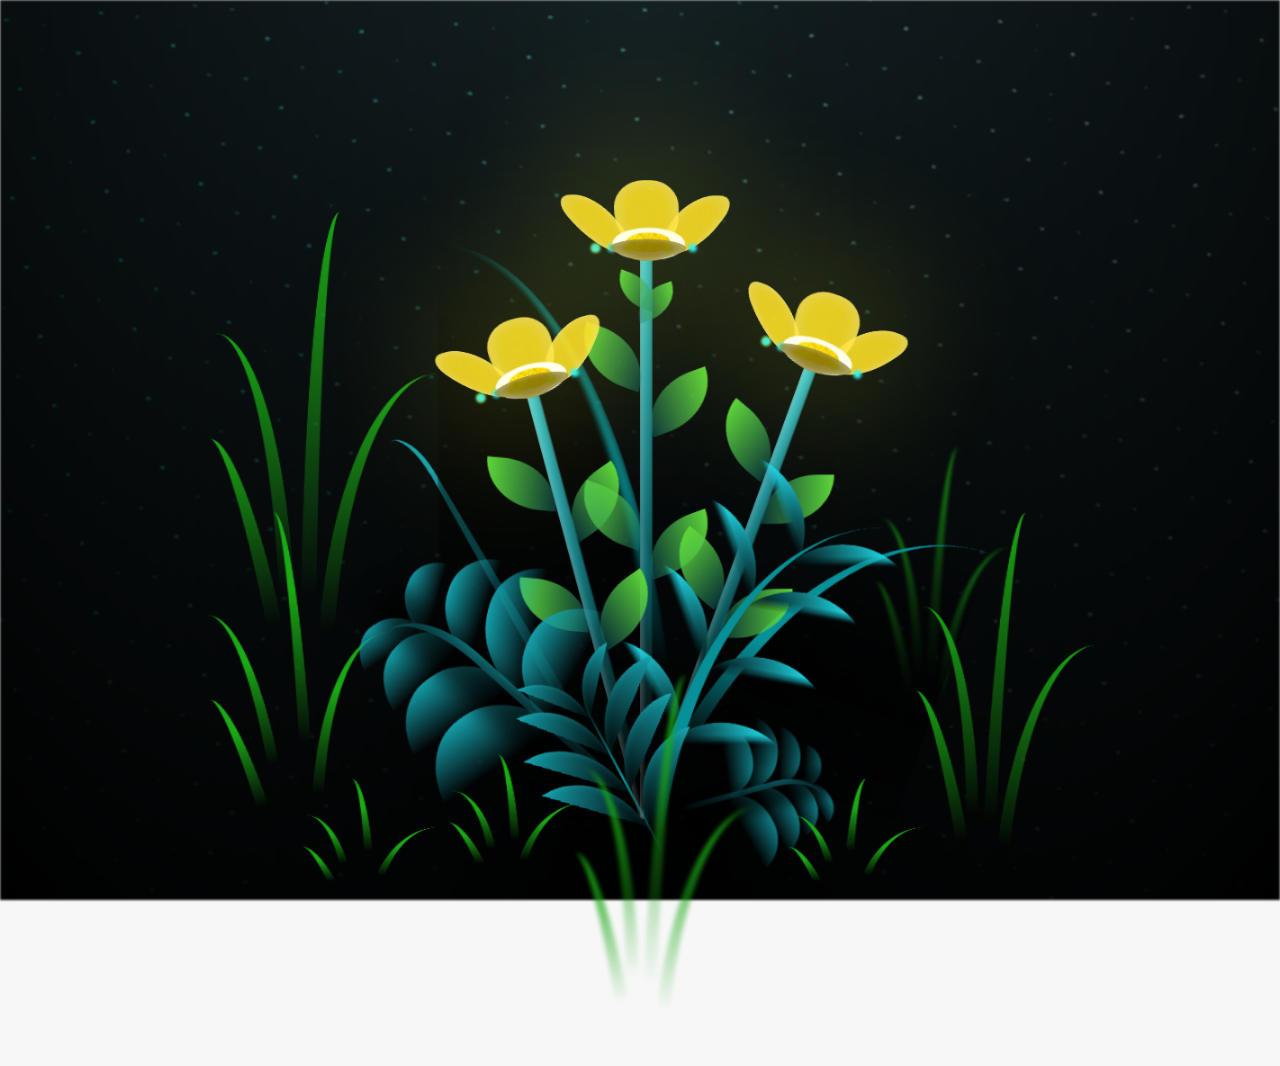
==== commit 4ecf33ca: "Update flower.html" ====
--- a/flower.html
+++ b/flower.html
@@ -9,7 +9,7 @@
     <title>Flores amarillas</title>
   </head>
   <body class="container">
-    <audio controls autoplay>
+    <audio autoplay>
     <source src="sound/ChristianBasso&HaienQiu-Flowers.mp3" type="audio/mpeg">
     </audio>
     <div id="lyrics">
@@ -331,4 +331,4 @@
     <script src="anim.js"></script>
     <script src="main.js"></script>
   </body>
-</html>+</html>
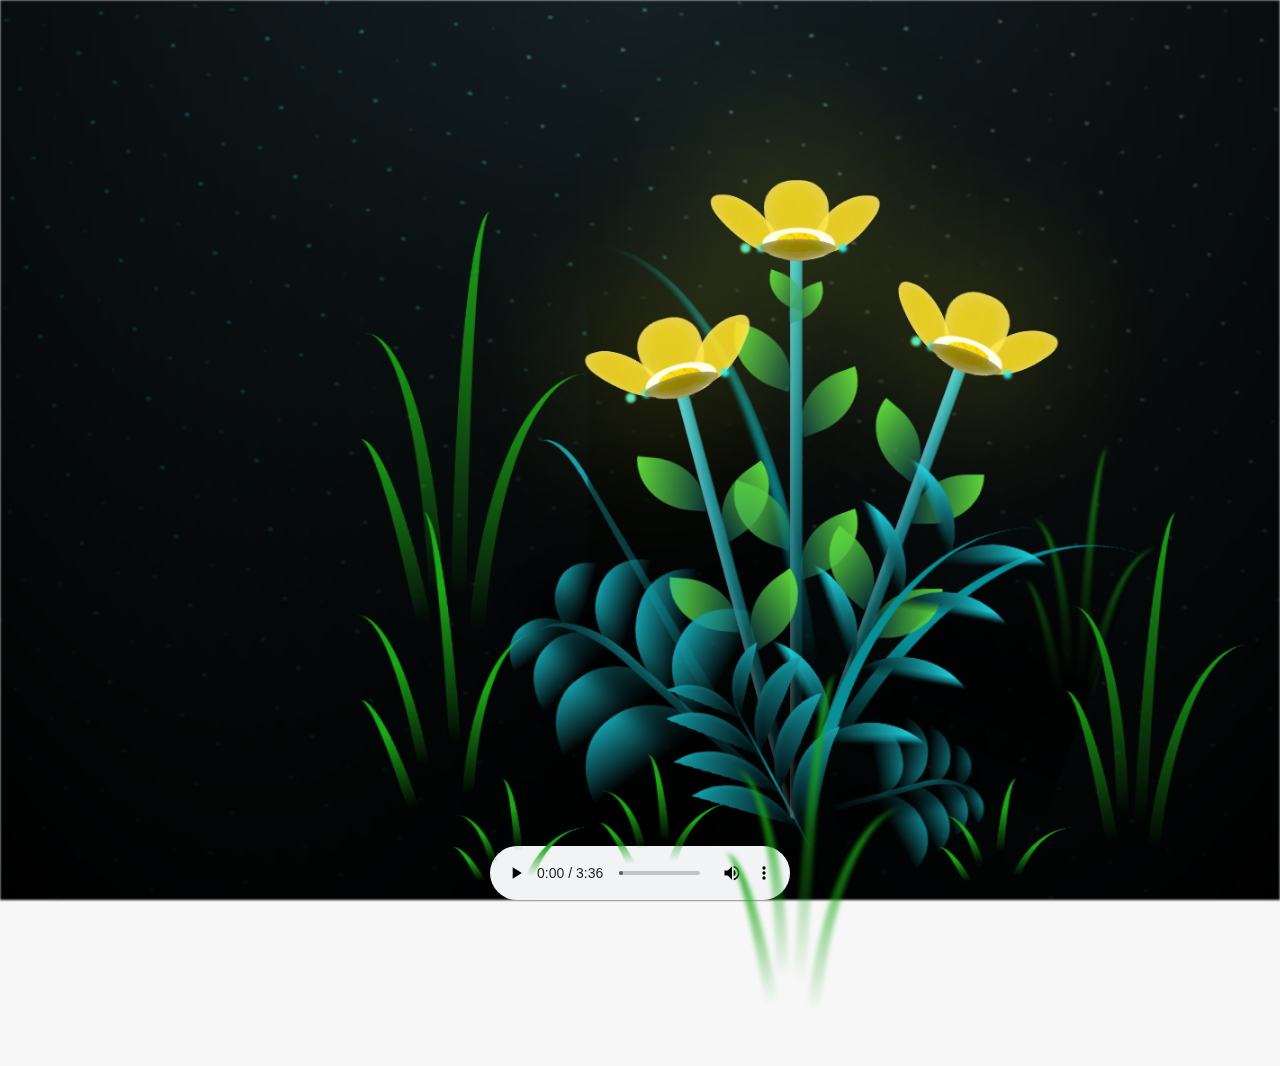
==== commit d89c414b: "Update flower.html" ====
--- a/flower.html
+++ b/flower.html
@@ -9,7 +9,7 @@
     <title>Flores amarillas</title>
   </head>
   <body class="container">
-    <audio autoplay>
+    <audio controls autoplay>
     <source src="sound/ChristianBasso&HaienQiu-Flowers.mp3" type="audio/mpeg">
     </audio>
     <div id="lyrics">
